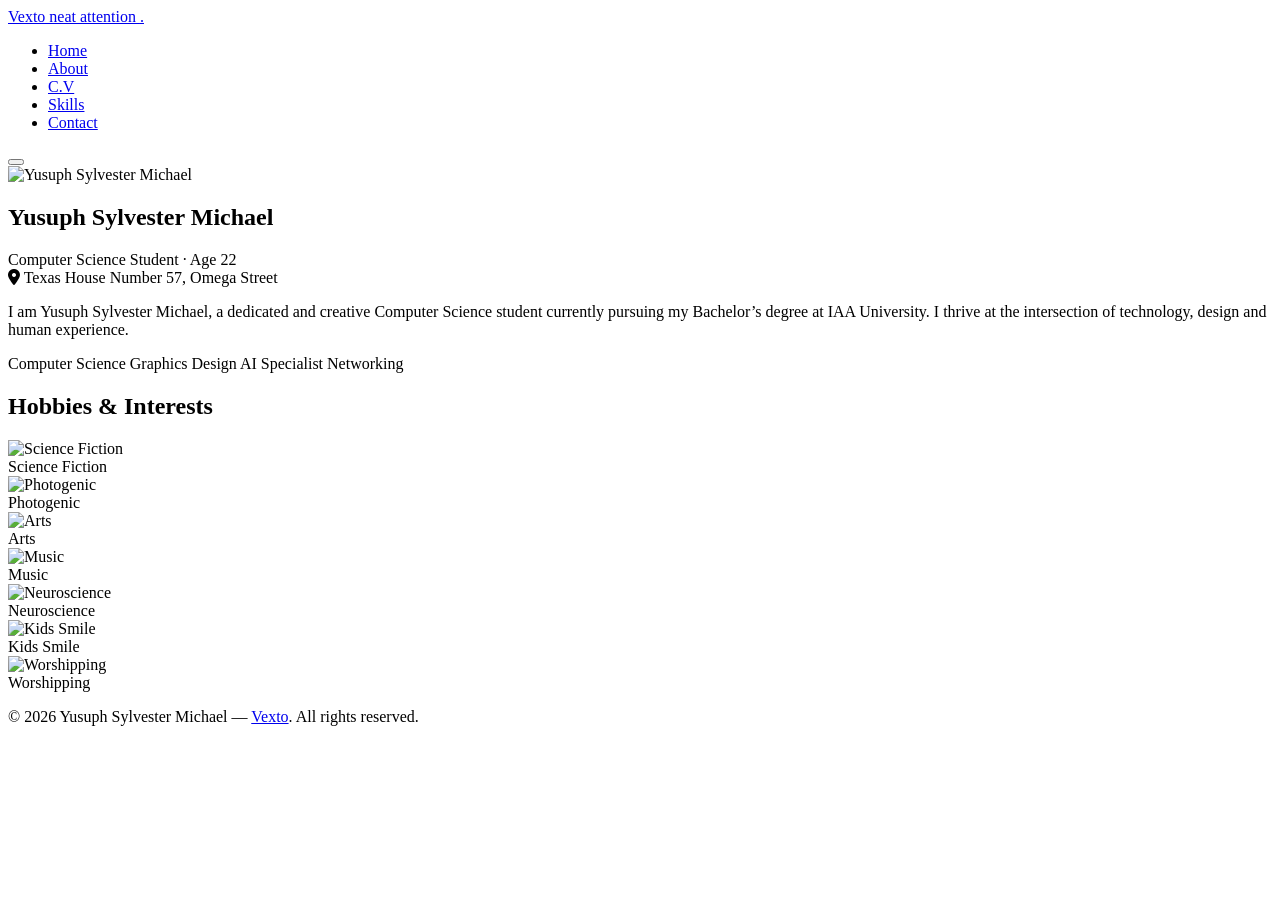
==== about.html @ bc2fa4f9 "Add files via upload" ====
<!DOCTYPE html>
<html lang="en">
<head>
  <meta charset="UTF-8">
  <meta name="viewport" content="width=device-width, initial-scale=1.0">
  <title>About Me | Vexto — Yusuph Sylvester Michael</title>
  <link rel="stylesheet" href="https://cdnjs.cloudflare.com/ajax/libs/font-awesome/6.5.1/css/all.min.css">
  <link rel="stylesheet" href="css/style.css">
</head>
<body>
  <nav class="navbar">
    <div class="nav-container">
      <a href="index.html" class="logo">Vexto neat attention <span>.</span></a>
      <ul class="nav-links">
        <li><a href="index.html">Home</a></li>
        <li><a href="about.html" class="active">About</a></li>
        <li><a href="cv.html">C.V</a></li>
        <li><a href="skills.html">Skills</a></li>
        <li><a href="contact.html">Contact</a></li>
      </ul>
      <button class="hamburger" aria-label="Menu"><span></span><span></span><span></span></button>
    </div>
  </nav>

  <section class="page-section">
    <div class="section-container">
      <div class="section-header">
     
       
      </div>

      <div class="about-grid">
        <div class="about-image">
          <img src="images/about-side.jpg" alt="Yusuph Sylvester Michael">
        </div>
        <div class="about-content">
          <h2 class="name">Yusuph Sylvester Michael</h2>
          <div class="role">Computer Science Student · Age 22</div>
          <div class="location">
            <i class="fas fa-map-marker-alt"></i>
            Texas House Number 57, Omega Street
          </div>
          <p class="bio">
            I am Yusuph Sylvester Michael, a dedicated and creative Computer Science student currently pursuing my Bachelor’s degree at IAA University. 
            I thrive at the intersection of technology, design and human experience.
  
         
          <div class="tags">
            <span class="tag">Computer Science</span>
            <span class="tag">Graphics Design</span>
            <span class="tag">AI Specialist</span>
            <span class="tag">Networking</span>
          </div>
        </div>
      </div>

      <div class="hobbies-section">
        <h2>Hobbies & Interests</h2>
        <div class="hobbies-grid">
          <div class="hobby-card">
            <div class="hobby-img"><img src="images/hobby-scifi.png" alt="Science Fiction"></div>
            <span>Science Fiction</span>
          </div>
          <div class="hobby-card">
            <div class="hobby-img"><img src="images/hobby-photo.png" alt="Photogenic"></div>
            <span>Photogenic</span>
          </div>
         
          <div class="hobby-card">
            <div class="hobby-img"><img src="images/hobby-arts.png" alt="Arts"></div>
            <span>Arts</span>
          </div>
          <div class="hobby-card">
            <div class="hobby-img"><img src="images/hobby-music.png" alt="Music"></div>
            <span>Music</span>
          </div>
          <div class="hobby-card">
            <div class="hobby-img"><img src="images/hobby-neuro.png" alt="Neuroscience"></div>
            <span>Neuroscience</span>
          </div>
          <div class="hobby-card">
            <div class="hobby-img"><img src="images/hobby-kids.png" alt="Kids Smile"></div>
            <span>Kids Smile</span>
          </div>
          <div class="hobby-card">
            <div class="hobby-img"><img src="images/hobby-worship.png" alt="Worshipping"></div>
            <span>Worshipping</span>
          </div>
         
        </div>
      </div>
    </div>
  </section>

  <footer class="footer">
    <p>&copy; 2026 Yusuph Sylvester Michael — <a href="index.html">Vexto</a>. All rights reserved.</p>
  </footer>
  <script src="js/main.js"></script>
</body>
</html>
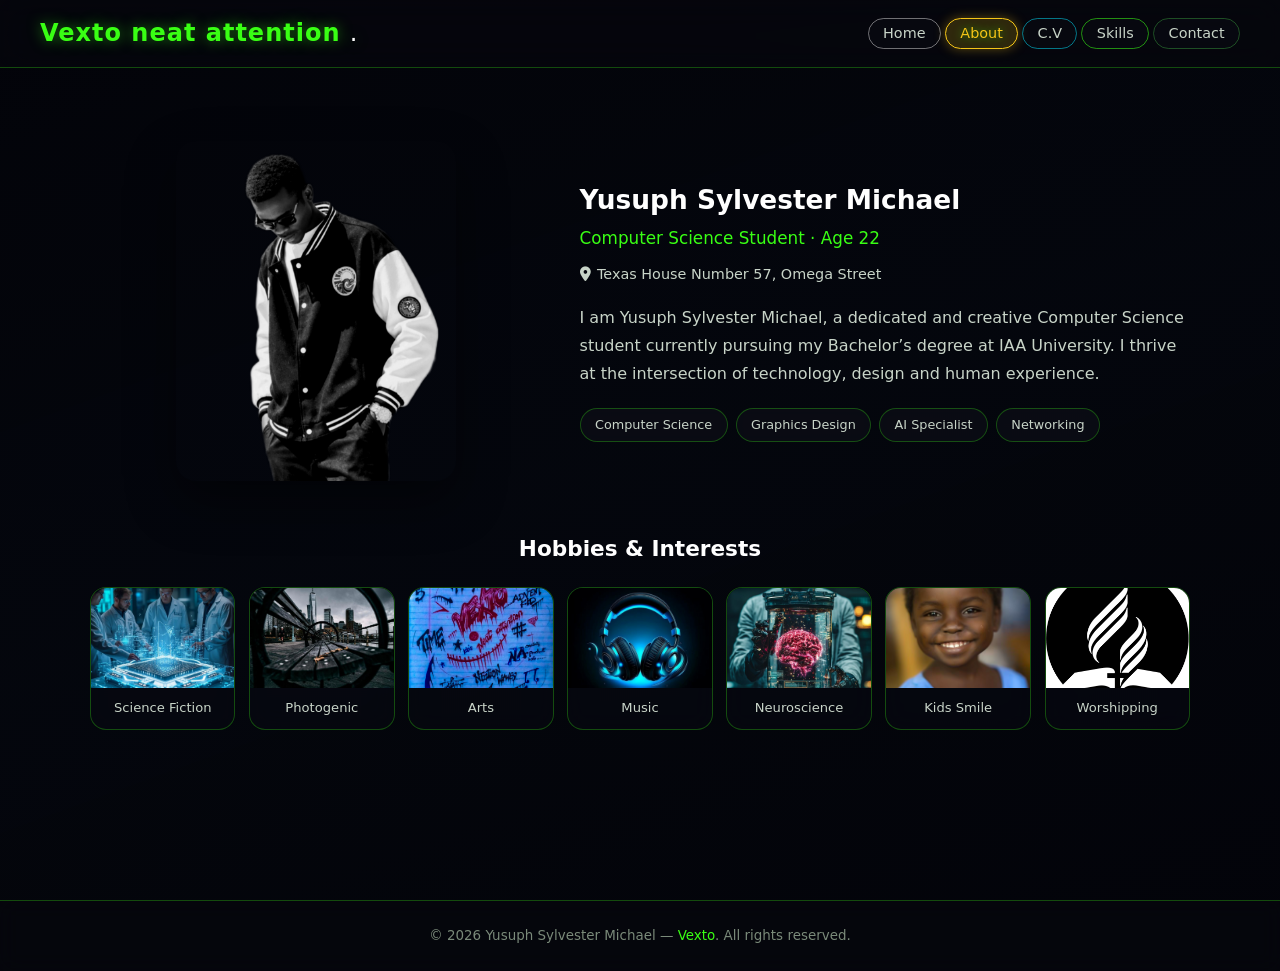
==== commit 96e4afae: "Update about.html" ====
--- a/about.html
+++ b/about.html
@@ -5,7 +5,7 @@
   <meta name="viewport" content="width=device-width, initial-scale=1.0">
   <title>About Me | Vexto — Yusuph Sylvester Michael</title>
   <link rel="stylesheet" href="https://cdnjs.cloudflare.com/ajax/libs/font-awesome/6.5.1/css/all.min.css">
-  <link rel="stylesheet" href="css/style.css">
+  <link rel="stylesheet" href="style.css">
 </head>
 <body>
   <nav class="navbar">
@@ -31,7 +31,7 @@
 
       <div class="about-grid">
         <div class="about-image">
-          <img src="images/about-side.jpg" alt="Yusuph Sylvester Michael">
+          <img src="about-side.jpg" alt="Yusuph Sylvester Michael">
         </div>
         <div class="about-content">
           <h2 class="name">Yusuph Sylvester Michael</h2>
@@ -58,32 +58,32 @@
         <h2>Hobbies & Interests</h2>
         <div class="hobbies-grid">
           <div class="hobby-card">
-            <div class="hobby-img"><img src="images/hobby-scifi.png" alt="Science Fiction"></div>
+            <div class="hobby-img"><img src="hobby-scifi.png" alt="Science Fiction"></div>
             <span>Science Fiction</span>
           </div>
           <div class="hobby-card">
-            <div class="hobby-img"><img src="images/hobby-photo.png" alt="Photogenic"></div>
+            <div class="hobby-img"><img src="hobby-photo.png" alt="Photogenic"></div>
             <span>Photogenic</span>
           </div>
          
           <div class="hobby-card">
-            <div class="hobby-img"><img src="images/hobby-arts.png" alt="Arts"></div>
+            <div class="hobby-img"><img src="hobby-arts.png" alt="Arts"></div>
             <span>Arts</span>
           </div>
           <div class="hobby-card">
-            <div class="hobby-img"><img src="images/hobby-music.png" alt="Music"></div>
+            <div class="hobby-img"><img src="hobby-music.png" alt="Music"></div>
             <span>Music</span>
           </div>
           <div class="hobby-card">
-            <div class="hobby-img"><img src="images/hobby-neuro.png" alt="Neuroscience"></div>
+            <div class="hobby-img"><img src="hobby-neuro.png" alt="Neuroscience"></div>
             <span>Neuroscience</span>
           </div>
           <div class="hobby-card">
-            <div class="hobby-img"><img src="images/hobby-kids.png" alt="Kids Smile"></div>
+            <div class="hobby-img"><img src="hobby-kids.png" alt="Kids Smile"></div>
             <span>Kids Smile</span>
           </div>
           <div class="hobby-card">
-            <div class="hobby-img"><img src="images/hobby-worship.png" alt="Worshipping"></div>
+            <div class="hobby-img"><img src="hobby-worship.png" alt="Worshipping"></div>
             <span>Worshipping</span>
           </div>
          
@@ -95,6 +95,6 @@
   <footer class="footer">
     <p>&copy; 2026 Yusuph Sylvester Michael — <a href="index.html">Vexto</a>. All rights reserved.</p>
   </footer>
-  <script src="js/main.js"></script>
+  <script src="main.js"></script>
 </body>
 </html>
--- a/style.css
+++ b/style.css
@@ -0,0 +1,640 @@
+/* ============================================
+   VEXTO PORTFOLIO - Glass + Neon Green
+   Circular frames · Growing dots · Colored top icons
+   ============================================ */
+
+:root {
+  --primary: #39ff14;
+  --primary-dark: #2ecc71;
+  --primary-glow: rgba(57, 255, 20, 0.5);
+  --c1: #f0f0f0;
+  --c2: #f5c518;
+  --c3: #39ff14;
+  --c4: #00e5ff;
+  --c5: #2e7d32;
+  --bg-card: rgba(12, 12, 20, 0.32);
+  --text-primary: #ffffff;
+  --text-secondary: #c8d4c8;
+  --text-muted: #7a8a7a;
+  --border: rgba(57, 255, 20, 0.28);
+  --transition: all 0.35s cubic-bezier(0.4, 0, 0.2, 1);
+  --radius: 18px;
+  --radius-sm: 12px;
+}
+
+* { margin: 0; padding: 0; box-sizing: border-box; }
+html { scroll-behavior: smooth; font-size: 16px; }
+
+body {
+  font-family: 'Segoe UI', system-ui, -apple-system, BlinkMacSystemFont, sans-serif;
+  background: #03040a;
+  color: var(--text-primary);
+  line-height: 1.6;
+  overflow-x: hidden;
+  min-height: 100vh;
+  position: relative;
+}
+
+/* Background image + dark overlay */
+body::before {
+  content: '';
+  position: fixed;
+  inset: 0;
+  z-index: -3;
+  background: #03040a url('../images/background.jpg') center center / cover no-repeat fixed;
+  pointer-events: none;
+}
+body::after {
+  content: '';
+  position: fixed;
+  inset: 0;
+  z-index: -2;
+  background: linear-gradient(160deg, rgba(3,4,10,0.84) 0%, rgba(5,8,14,0.78) 50%, rgba(3,4,10,0.88) 100%);
+  pointer-events: none;
+}
+
+/* Particles disabled per request */
+.particles { display: none !important; }
+
+.page-transition {
+  position: fixed; inset: 0; background: #03040a; z-index: 9999;
+  display: flex; align-items: center; justify-content: center;
+  opacity: 0; pointer-events: none; transition: opacity 0.4s ease;
+}
+.page-transition.active { opacity: 1; pointer-events: all; }
+.page-transition .loader {
+  width: 44px; height: 44px;
+  border: 3px solid rgba(57,255,20,0.2);
+  border-top-color: var(--primary);
+  border-radius: 50%;
+  animation: spin 0.7s linear infinite;
+}
+@keyframes spin { to { transform: rotate(360deg); } }
+
+/* NAVBAR */
+.navbar {
+  position: fixed; top: 0; left: 0; right: 0; z-index: 1000;
+  padding: 0.9rem 1.8rem;
+  background: rgba(8, 8, 14, 0.6);
+  backdrop-filter: blur(16px);
+  -webkit-backdrop-filter: blur(16px);
+  border-bottom: 1px solid var(--border);
+  transition: var(--transition);
+}
+.navbar.scrolled {
+  padding: 0.55rem 1.8rem;
+  background: rgba(8, 8, 14, 0.88);
+  box-shadow: 0 4px 24px rgba(0,0,0,0.4);
+}
+.nav-container {
+  max-width: 1200px; margin: 0 auto;
+  display: flex; align-items: center; justify-content: space-between;
+}
+.logo {
+  font-size: 1.5rem; font-weight: 700; color: var(--primary);
+  text-decoration: none; letter-spacing: 1px;
+  text-shadow: 0 0 14px var(--primary-glow);
+}
+.logo span { color: #fff; font-weight: 400; }
+.nav-links { display: flex; list-style: none; gap: 0.25rem; }
+.nav-links a {
+  color: var(--text-secondary); text-decoration: none;
+  padding: 0.4rem 0.9rem; border-radius: 25px;
+  font-size: 0.9rem; font-weight: 500; transition: var(--transition);
+  border: 1.5px solid transparent;
+  background: rgba(15,15,25,0.35);
+  backdrop-filter: blur(8px);
+}
+.nav-links li:nth-child(1) a { border-color: rgba(240,240,240,0.45); }
+.nav-links li:nth-child(2) a { border-color: rgba(245,197,24,0.55); }
+.nav-links li:nth-child(3) a { border-color: rgba(0,229,255,0.5); }
+.nav-links li:nth-child(4) a { border-color: rgba(57,255,20,0.55); }
+.nav-links li:nth-child(5) a { border-color: rgba(46,125,50,0.6); }
+
+.nav-links a:hover, .nav-links a.active {
+  color: #fff;
+  text-shadow: 0 0 8px var(--primary-glow);
+}
+.nav-links li:nth-child(1) a:hover,
+.nav-links li:nth-child(1) a.active {
+  background: rgba(240,240,240,0.15);
+  border-color: #f0f0f0;
+  box-shadow: 0 0 12px rgba(255,255,255,0.2);
+}
+.nav-links li:nth-child(2) a:hover,
+.nav-links li:nth-child(2) a.active {
+  background: rgba(245,197,24,0.18);
+  border-color: #f5c518;
+  box-shadow: 0 0 12px rgba(245,197,24,0.35);
+  color: #f5c518;
+}
+.nav-links li:nth-child(3) a:hover,
+.nav-links li:nth-child(3) a.active {
+  background: rgba(0,229,255,0.15);
+  border-color: #00e5ff;
+  box-shadow: 0 0 12px rgba(0,229,255,0.35);
+  color: #00e5ff;
+}
+.nav-links li:nth-child(4) a:hover,
+.nav-links li:nth-child(4) a.active {
+  background: rgba(57,255,20,0.15);
+  border-color: #39ff14;
+  box-shadow: 0 0 12px rgba(57,255,20,0.35);
+  color: #39ff14;
+}
+.nav-links li:nth-child(5) a:hover,
+.nav-links li:nth-child(5) a.active {
+  background: rgba(46,125,50,0.25);
+  border-color: #4caf50;
+  box-shadow: 0 0 12px rgba(46,125,50,0.4);
+  color: #81c784;
+}
+.hamburger {
+  display: none; flex-direction: column; gap: 5px;
+  cursor: pointer; background: none; border: none; padding: 5px;
+}
+.hamburger span {
+  width: 24px; height: 2.5px; background: var(--primary);
+  border-radius: 2px; transition: var(--transition);
+  box-shadow: 0 0 6px var(--primary-glow);
+}
+
+/* TOP ICONS + TAGLINE */
+.top-icons {
+  padding: 5.6rem 1.5rem 0.8rem;
+  max-width: 1100px; margin: 0 auto;
+}
+.tagline-heading {
+  text-align: center; margin-bottom: 1.8rem;
+  opacity: 0; animation: fadeInUp 0.6s ease forwards;
+}
+.tagline-heading h2 {
+  font-size: 2.1rem;
+  font-weight: 700;
+  letter-spacing: 4px;
+  text-transform: uppercase;
+  color: #fff;
+  text-shadow:
+    0 0 10px rgba(57,255,20,0.6),
+    0 0 25px rgba(57,255,20,0.35),
+    0 2px 4px rgba(0,0,0,0.5);
+}
+
+.icons-row {
+  display: grid;
+  grid-template-columns: repeat(5, 1fr);
+  gap: 1rem;
+}
+.icon-card {
+  display: flex; flex-direction: column; align-items: center;
+  text-decoration: none; color: var(--text-primary);
+  transition: var(--transition);
+  opacity: 0; transform: translateY(16px);
+  animation: fadeInUp 0.5s ease forwards;
+}
+.icon-card:nth-child(1) { animation-delay: 0.1s; }
+.icon-card:nth-child(2) { animation-delay: 0.16s; }
+.icon-card:nth-child(3) { animation-delay: 0.22s; }
+.icon-card:nth-child(4) { animation-delay: 0.28s; }
+.icon-card:nth-child(5) { animation-delay: 0.34s; }
+.icon-card:hover { transform: translateY(-7px); }
+
+.icon-box {
+  width: 82px; height: 82px;
+  border-radius: 22px;
+  display: flex; align-items: center; justify-content: center;
+  overflow: hidden; margin-bottom: 0.55rem;
+  background: rgba(15, 15, 25, 0.35);
+  backdrop-filter: blur(10px);
+  -webkit-backdrop-filter: blur(10px);
+  transition: var(--transition);
+}
+.icon-box img {
+  width: 100%; height: 100%; object-fit: cover; display: block;
+}
+.icon-card:hover .icon-box { transform: scale(1.08); }
+
+/* Five distinct transparent colored frames */
+.icon-card.home .icon-box {
+  border: 2.5px solid rgba(240,240,240,0.7);
+  box-shadow: 0 0 16px rgba(255,255,255,0.2), inset 0 0 12px rgba(255,255,255,0.05);
+}
+.icon-card.about .icon-box {
+  border: 2.5px solid rgba(245,197,24,0.75);
+  box-shadow: 0 0 16px rgba(245,197,24,0.35), inset 0 0 12px rgba(245,197,24,0.08);
+}
+.icon-card.skills .icon-box {
+  border: 2.5px solid rgba(57,255,20,0.75);
+  box-shadow: 0 0 16px rgba(57,255,20,0.35), inset 0 0 12px rgba(57,255,20,0.08);
+}
+.icon-card.cv .icon-box {
+  border: 2.5px solid rgba(0,229,255,0.75);
+  box-shadow: 0 0 16px rgba(0,229,255,0.35), inset 0 0 12px rgba(0,229,255,0.08);
+}
+.icon-card.contact .icon-box {
+  border: 2.5px solid rgba(46,125,50,0.8);
+  box-shadow: 0 0 16px rgba(46,125,50,0.35), inset 0 0 12px rgba(46,125,50,0.1);
+}
+
+.icon-card h3 {
+  font-size: 0.8rem; font-weight: 600; text-align: center;
+  line-height: 1.25; color: var(--text-secondary);
+}
+.icon-card:hover h3 { color: var(--primary); }
+
+/* HERO */
+.hero {
+  padding: 1.8rem 1.5rem 3rem;
+  max-width: 1100px; margin: 0 auto;
+}
+.hero-container {
+  display: grid;
+  grid-template-columns: 1.15fr 0.85fr;
+  gap: 2.5rem; align-items: center;
+}
+.hero-content {
+  opacity: 0; animation: fadeInUp 0.65s ease 0.35s forwards;
+}
+.hero-content .greeting { font-size: 1rem; color: var(--text-muted); margin-bottom: 0.3rem; }
+.hero-content h1 {
+  font-size: 2.5rem; font-weight: 700; line-height: 1.15; margin-bottom: 0.4rem;
+}
+.hero-content h1 span {
+  color: var(--primary); text-shadow: 0 0 16px var(--primary-glow);
+}
+.hero-content .role {
+  font-size: 1.15rem; color: var(--primary); font-weight: 600; margin-bottom: 0.9rem;
+}
+.hero-content .bio {
+  color: var(--text-secondary); margin-bottom: 1.6rem; max-width: 460px; line-height: 1.7;
+}
+.hero-actions { display: flex; flex-wrap: wrap; gap: 0.8rem; }
+
+.btn-primary {
+  display: inline-flex; align-items: center; gap: 0.45rem;
+  background: linear-gradient(135deg, #39ff14, #2ecc71);
+  color: #03040a; padding: 0.75rem 1.5rem; border-radius: 30px;
+  text-decoration: none; font-weight: 700; font-size: 0.92rem;
+  border: none; cursor: pointer; transition: var(--transition);
+  box-shadow: 0 0 18px var(--primary-glow);
+}
+.btn-primary:hover { transform: translateY(-3px); box-shadow: 0 0 26px var(--primary-glow); }
+.btn-outline {
+  display: inline-flex; align-items: center; gap: 0.4rem;
+  background: rgba(20,20,30,0.4); backdrop-filter: blur(8px);
+  color: var(--text-secondary); padding: 0.7rem 1.3rem; border-radius: 30px;
+  text-decoration: none; font-weight: 500; font-size: 0.9rem;
+  border: 1.5px solid var(--border); transition: var(--transition);
+}
+.btn-outline:hover {
+  border-color: var(--primary); color: #fff; background: rgba(57,255,20,0.12);
+}
+
+.hero-visual {
+  display: flex; justify-content: center; align-items: center;
+  opacity: 0; animation: fadeInUp 0.65s ease 0.45s forwards;
+}
+/* CIRCLE frame for main photo */
+.hero-photo-wrapper {
+  position: relative;
+  width: 300px;
+  height: 380px;
+  border-radius: 20px;
+  overflow: hidden;
+  border: none;
+  box-shadow: 0 20px 50px rgba(0,0,0,0.45);
+  background: transparent;
+}
+.hero-photo-wrapper img {
+  width: 100%; height: 100%; object-fit: cover; object-position: center top; display: block;
+}
+
+@keyframes fadeInUp {
+  from { opacity: 0; transform: translateY(22px); }
+  to { opacity: 1; transform: translateY(0); }
+}
+
+/* SHARED */
+.page-section { min-height: 100vh; padding: 6.2rem 1.5rem 3.5rem; }
+.section-container { max-width: 1100px; margin: 0 auto; }
+.section-header {
+  text-align: center; margin-bottom: 2.6rem;
+  opacity: 0; animation: fadeInUp 0.5s ease forwards;
+}
+.section-header .label {
+  font-size: 0.78rem; text-transform: uppercase; letter-spacing: 3px;
+  color: var(--primary); margin-bottom: 0.35rem;
+  text-shadow: 0 0 8px var(--primary-glow);
+}
+.section-header h1 { font-size: 2.2rem; font-weight: 700; margin-bottom: 0.45rem; }
+.section-header p { color: var(--text-secondary); max-width: 500px; margin: 0 auto; }
+
+/* ABOUT */
+.about-grid {
+  display: grid; grid-template-columns: 0.85fr 1.15fr;
+  gap: 2.4rem; align-items: center;
+}
+.about-image {
+  width: 280px;
+  height: 340px;
+  border-radius: 20px;
+  overflow: hidden;
+  margin: 0 auto;
+  border: none;
+  box-shadow: 0 20px 50px rgba(0,0,0,0.45);
+  background: transparent;
+}
+.about-image img { width: 100%; height: 100%; object-fit: cover; object-position: center top; display: block; }
+.about-content .name { font-size: 1.65rem; font-weight: 700; margin-bottom: 0.2rem; }
+.about-content .role { color: var(--primary); font-size: 1.05rem; margin-bottom: 0.7rem; }
+.about-content .location {
+  display: flex; align-items: center; gap: 0.4rem;
+  color: var(--text-secondary); margin-bottom: 1.1rem; font-size: 0.9rem;
+}
+.about-content .bio { color: var(--text-secondary); margin-bottom: 1.3rem; line-height: 1.75; }
+.tags { display: flex; flex-wrap: wrap; gap: 0.5rem; }
+.tag {
+  padding: 0.35rem 0.9rem; border-radius: 20px;
+  border: 1.5px solid var(--border); font-size: 0.8rem;
+  color: var(--text-secondary); background: rgba(20,20,30,0.4);
+  backdrop-filter: blur(6px);
+}
+.tag:hover { border-color: var(--primary); color: #fff; }
+
+.hobbies-section { margin-top: 3.2rem; }
+.hobbies-section h2 { text-align: center; font-size: 1.35rem; margin-bottom: 1.3rem; }
+.hobbies-grid {
+  display: grid;
+  grid-template-columns: repeat(auto-fill, minmax(135px, 1fr));
+  gap: 0.85rem;
+}
+.hobby-card {
+  background: rgba(12,12,20,0.4);
+  backdrop-filter: blur(12px);
+  border: 1.5px solid var(--border);
+  border-radius: 16px;
+  padding: 0;
+  text-align: center;
+  transition: var(--transition);
+  overflow: hidden;
+}
+.hobby-card:hover {
+  border-color: var(--primary);
+  transform: translateY(-4px);
+  box-shadow: 0 0 18px var(--primary-glow);
+}
+.hobby-card .hobby-img {
+  width: 100%;
+  height: 100px;
+  margin: 0;
+  border-radius: 0;
+  overflow: hidden;
+  border: none;
+}
+.hobby-card .hobby-img img {
+  width: 100%; height: 100%; object-fit: cover; display: block;
+}
+.hobby-card i {
+  font-size: 1.35rem; color: var(--primary); margin: 0.6rem 0 0.3rem; display: block;
+}
+.hobby-card span {
+  display: block;
+  font-size: 0.82rem;
+  color: var(--text-secondary);
+  padding: 0.55rem 0.4rem 0.7rem;
+  font-weight: 500;
+}
+
+/* CV */
+.cv-grid {
+  display: grid; grid-template-columns: 1.25fr 0.75fr;
+  gap: 2.3rem; align-items: start;
+}
+.cv-block {
+  background: var(--bg-card); backdrop-filter: blur(12px);
+  border: 1.5px solid var(--border); border-radius: var(--radius);
+  padding: 1.5rem; margin-bottom: 1.2rem;
+}
+.cv-block h2 {
+  font-size: 1.1rem; color: var(--primary); margin-bottom: 0.95rem;
+  display: flex; align-items: center; gap: 0.45rem;
+}
+.cv-item {
+  margin-bottom: 0.95rem; padding-left: 0.85rem;
+  border-left: 3px solid var(--primary);
+}
+.cv-item:last-child { margin-bottom: 0; }
+.cv-item h3 { font-size: 0.98rem; margin-bottom: 0.12rem; }
+.cv-item .meta { font-size: 0.8rem; color: var(--primary); margin-bottom: 0.18rem; }
+.cv-item p { font-size: 0.86rem; color: var(--text-secondary); }
+.cv-profile-card {
+  background: var(--bg-card); backdrop-filter: blur(12px);
+  border: 1.5px solid var(--border); border-radius: var(--radius);
+  padding: 1.7rem; text-align: center; position: sticky; top: 85px;
+}
+.cv-profile-card img {
+  width: 130px; height: 130px; border-radius: 50%; object-fit: cover;
+  border: 3px solid var(--primary); box-shadow: 0 0 18px var(--primary-glow);
+  margin-bottom: 0.8rem;
+}
+.cv-profile-card h3 { font-size: 1.05rem; margin-bottom: 0.15rem; }
+.cv-profile-card .age { color: var(--text-muted); font-size: 0.84rem; margin-bottom: 1.2rem; }
+.download-btn {
+  display: inline-flex; align-items: center; gap: 0.45rem;
+  background: linear-gradient(135deg, #39ff14, #2ecc71);
+  color: #03040a; padding: 0.75rem 1.5rem; border-radius: 30px;
+  text-decoration: none; font-weight: 700; font-size: 0.9rem;
+  border: none; cursor: pointer; transition: var(--transition);
+  box-shadow: 0 0 18px var(--primary-glow);
+}
+.download-btn:hover { transform: translateY(-3px); box-shadow: 0 0 26px var(--primary-glow); }
+
+/* SKILLS */
+.skills-grid {
+  display: grid;
+  grid-template-columns: repeat(auto-fill, minmax(210px, 1fr));
+  gap: 1.2rem;
+}
+.skill-card {
+  position: relative;
+  min-height: 200px;
+  border: 1.5px solid rgba(57,255,20,0.25);
+  border-radius: 18px;
+  padding: 1.5rem 1.2rem;
+  text-align: center;
+  transition: var(--transition);
+  opacity: 0;
+  transform: translateY(18px);
+  animation: fadeInUp 0.5s ease forwards;
+  overflow: hidden;
+  display: flex;
+  flex-direction: column;
+  justify-content: flex-end;
+  background: rgba(10,12,18,0.55);
+  backdrop-filter: blur(14px);
+  -webkit-backdrop-filter: blur(14px);
+}
+.skill-card:nth-child(1) { animation-delay: 0.08s; }
+.skill-card:nth-child(2) { animation-delay: 0.15s; }
+.skill-card:nth-child(3) { animation-delay: 0.22s; }
+.skill-card:nth-child(4) { animation-delay: 0.29s; }
+.skill-card:nth-child(5) { animation-delay: 0.36s; }
+.skill-card:hover {
+  border-color: var(--primary);
+  transform: translateY(-6px);
+  box-shadow: 0 0 24px var(--primary-glow);
+}
+.skill-card .skill-bg {
+  position: absolute;
+  inset: 0;
+  z-index: 0;
+}
+.skill-card .skill-bg img {
+  width: 100%;
+  height: 100%;
+  object-fit: cover;
+  opacity: 0.35;
+  display: block;
+}
+.skill-card .skill-content {
+  position: relative;
+  z-index: 1;
+  background: linear-gradient(to top, rgba(5,8,14,0.92) 0%, rgba(5,8,14,0.55) 70%, transparent 100%);
+  margin: -1.5rem -1.2rem -1.5rem;
+  padding: 3.5rem 1.2rem 1.5rem;
+  border-radius: 0 0 18px 18px;
+}
+.skill-card h3 {
+  font-size: 1.05rem;
+  margin-bottom: 0.4rem;
+  color: #fff;
+  text-shadow: 0 1px 6px rgba(0,0,0,0.8);
+}
+.skill-card p {
+  font-size: 0.84rem;
+  color: #d0d8d0;
+  text-shadow: 0 1px 4px rgba(0,0,0,0.7);
+}
+
+/* CONTACT */
+.contact-grid {
+  display: grid; grid-template-columns: 1fr 1fr;
+  gap: 2.3rem; align-items: start;
+}
+.contact-info h2 { font-size: 1.6rem; margin-bottom: 0.7rem; }
+.contact-info > p {
+  color: var(--text-secondary); margin-bottom: 1.8rem; line-height: 1.7;
+}
+.contact-links { display: flex; flex-direction: column; gap: 0.9rem; }
+.contact-link {
+  display: flex; align-items: center; gap: 1rem;
+  padding: 1rem 1.2rem;
+  background: var(--bg-card); backdrop-filter: blur(12px);
+  border: 1.5px solid var(--border); border-radius: 50px;
+  text-decoration: none; color: var(--text-primary); transition: var(--transition);
+}
+.contact-link:hover {
+  border-color: var(--primary); transform: translateX(6px);
+  box-shadow: 0 0 18px var(--primary-glow);
+}
+.contact-link .icon {
+  width: 48px; height: 48px; border-radius: 14px; overflow: hidden;
+  background: rgba(57,255,20,0.1);
+  border: 1.5px solid rgba(57,255,20,0.35);
+  display: flex; align-items: center; justify-content: center; flex-shrink: 0;
+}
+.contact-link .icon img {
+  width: 100%; height: 100%; object-fit: cover; display: block;
+}
+.contact-link .icon i { font-size: 1.3rem; color: var(--primary); }
+.contact-link .details h4 { font-size: 0.93rem; margin-bottom: 0.08rem; }
+.contact-link .details span { font-size: 0.83rem; color: var(--text-muted); }
+
+.contact-side {
+  display: flex;
+  flex-direction: column;
+  justify-content: center;
+  align-items: center;
+}
+.contact-side-img {
+  width: 280px;
+  height: 340px;
+  border-radius: 18px;
+  overflow: hidden;
+  border: none;
+  box-shadow: 0 20px 50px rgba(0,0,0,0.45);
+  background: transparent;
+}
+.contact-side-img img {
+  width: 100%; height: 100%; object-fit: cover; object-position: center top; display: block;
+}
+
+/* FOOTER */
+.footer {
+  padding: 1.5rem; text-align: center;
+  border-top: 1px solid var(--border);
+  color: var(--text-muted); font-size: 0.84rem;
+  background: rgba(8,8,14,0.5); backdrop-filter: blur(10px);
+}
+.footer a { color: var(--primary); text-decoration: none; }
+
+/* RESPONSIVE */
+@media (max-width: 900px) {
+  .icons-row { grid-template-columns: repeat(5, 1fr); gap: 0.6rem; }
+  .icon-box { width: 66px; height: 66px; border-radius: 16px; }
+  .icon-card h3 { font-size: 0.7rem; }
+  .tagline-heading h2 { font-size: 1.3rem; letter-spacing: 3px; }
+  .hero-container, .about-grid, .cv-grid, .contact-grid {
+    grid-template-columns: 1fr; gap: 2rem; text-align: center;
+  }
+  .hero-visual { order: -1; }
+  .hero-photo-wrapper { width: 220px; height: 280px; border: none; box-shadow: 0 12px 35px rgba(0,0,0,0.4); }
+  .about-image { width: 200px; height: 250px; border: none; box-shadow: 0 12px 35px rgba(0,0,0,0.4); }
+  .contact-side-img { width: 200px; height: 250px; border: none; border-radius: 16px; box-shadow: 0 12px 35px rgba(0,0,0,0.4); }
+  .hero-content h1 { font-size: 2rem; }
+  .hero-actions { justify-content: center; }
+  .cv-profile-card { position: static; }
+  .about-content .location { justify-content: center; }
+  .tags { justify-content: center; }
+}
+@media (max-width: 700px) {
+  .navbar { padding: 0.75rem 1rem; }
+  .nav-links {
+    position: fixed; top: 0; right: -100%; width: 70%; max-width: 270px;
+    height: 100vh; background: rgba(12,12,20,0.95); backdrop-filter: blur(20px);
+    flex-direction: column; padding: 4.8rem 1.2rem 2rem; gap: 0.2rem;
+    transition: right 0.35s ease; border-left: 1px solid var(--border);
+  }
+  .nav-links.open { right: 0; }
+  .nav-links a { padding: 0.75rem 1rem; border-radius: 10px; }
+  .hamburger { display: flex; z-index: 1001; }
+  .hamburger.active span:nth-child(1) { transform: rotate(45deg) translate(5px, 5px); }
+  .hamburger.active span:nth-child(2) { opacity: 0; }
+  .hamburger.active span:nth-child(3) { transform: rotate(-45deg) translate(5px, -5px); }
+  .top-icons { padding: 5.2rem 1rem 0.6rem; }
+  .icons-row { gap: 0.4rem; }
+  .icon-box { width: 54px; height: 54px; border-radius: 14px; }
+  .icon-card h3 { font-size: 0.62rem; }
+  .tagline-heading h2 { font-size: 1.05rem; letter-spacing: 2px; }
+  .hero { padding: 1rem 1rem 2.5rem; }
+  .page-section { padding: 5.2rem 1rem 3rem; }
+  .skills-grid { grid-template-columns: 1fr; }
+}
+@media (max-width: 400px) {
+  .icons-row { gap: 0.3rem; }
+  .icon-box { width: 48px; height: 48px; }
+  .hero-content h1 { font-size: 1.75rem; }
+  .hero-photo-wrapper { width: 180px; height: 230px; border: none; box-shadow: 0 10px 30px rgba(0,0,0,0.4); }
+}
+
+
+/* Contact availability */
+.availability {
+  text-align: center;
+  margin-top: 1.2rem;
+  font-size: 1.15rem;
+  font-weight: 700;
+  color: #ffffff;
+  letter-spacing: 1px;
+  text-shadow: 0 0 10px rgba(255,255,255,0.3);
+}
